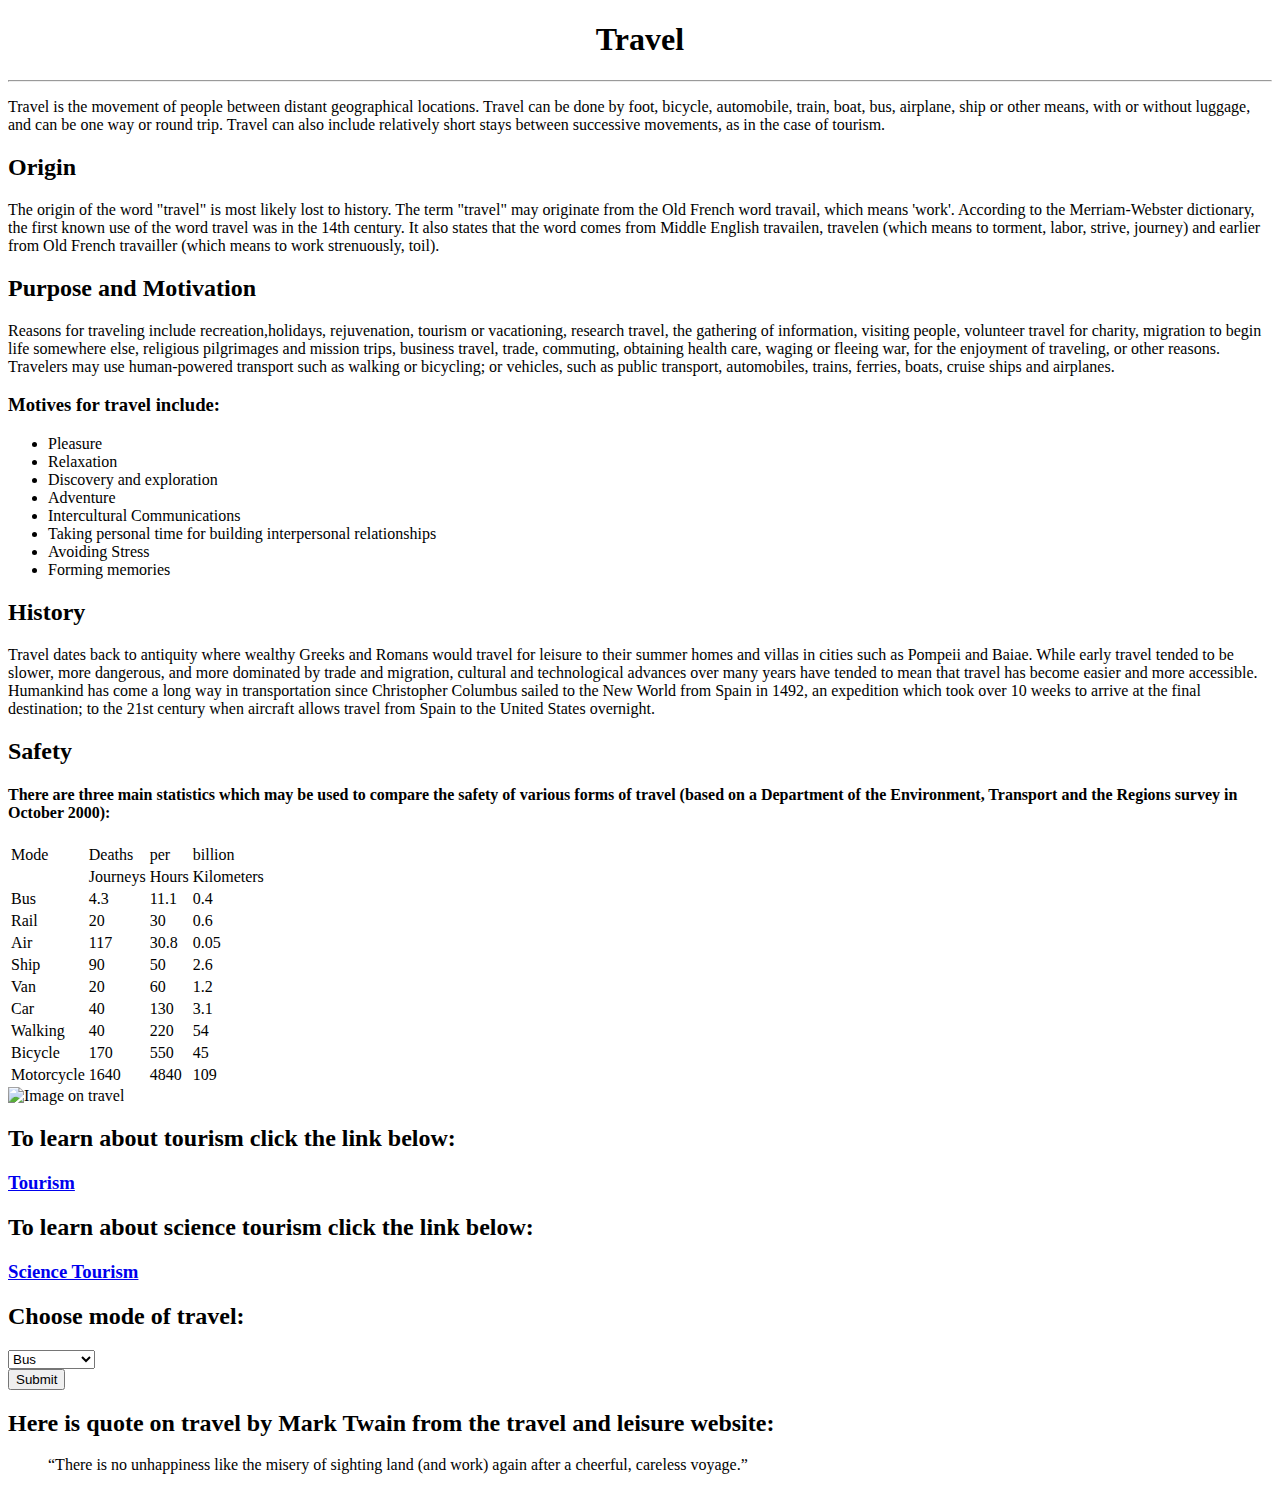
==== index.html @ 54bff9c2 "Create index.html" ====
<!DOCTYPE html>
<html lang="en">
<head>
    <meta charset="UTF-8">
    <meta name="viewport" content="width=device-width, initial-scale=1.0">
    <title>Travel</title>
</head>
<body>
    <!--Information about travel-->
    
    <center><h1>Travel</h1></center><hr>
    <p>Travel is the movement of people between distant geographical locations.
       Travel can be done by foot, bicycle, automobile, train, boat, bus, airplane,
       ship or other means, with or without luggage, and can be one way or round trip.
       Travel can also include relatively short stays between successive movements, as in the case of tourism.</p>

    <h2>Origin</h2>
    <p>The origin of the word "travel" is most likely lost to history. 
        The term "travel" may originate from the Old French word travail, which means 'work'.
        According to the Merriam-Webster dictionary, the first known use of the word travel was in the 14th century. 
        It also states that the word comes from Middle English travailen, travelen (which means to torment, labor, strive, journey) 
        and earlier from Old French travailler (which means to work strenuously, toil).</p>

    <h2>Purpose and Motivation</h2>
    <p>Reasons for traveling include recreation,holidays, rejuvenation, tourism or vacationing,
       research travel, the gathering of information, visiting people, volunteer travel for charity, 
       migration to begin life somewhere else, religious pilgrimages and mission trips, business travel, 
       trade, commuting, obtaining health care, waging or fleeing war, for the enjoyment of traveling, or other reasons.
       Travelers may use human-powered transport such as walking or bicycling; or vehicles, such as public transport,
       automobiles, trains, ferries, boats, cruise ships and airplanes.</p>
    <h3>Motives for travel include:</h3>
    <ul>
        <li>Pleasure</li>
        <li>Relaxation</li>
        <li>Discovery and exploration</li>
        <li>Adventure</li>
        <li>Intercultural Communications</li>
        <li>Taking personal time for building interpersonal relationships</li>
        <li>Avoiding Stress</li>
        <li>Forming memories</li>
    </ul>

    <h2>History</h2>
    <p>Travel dates back to antiquity where wealthy Greeks and Romans would travel for leisure to their summer homes and villas in cities such as Pompeii and Baiae.
        While early travel tended to be slower, more dangerous, and more dominated by trade and migration, cultural and technological advances over many years have tended 
        to mean that travel has become easier and more accessible. <br> Humankind has come a long way in transportation since Christopher Columbus sailed to the New World from Spain in 1492,
        an expedition which took over 10 weeks to arrive at the final destination; to the 21st century when aircraft allows travel from Spain to the United States overnight.</p>
    
    <h2>Safety</h2>
    <h4>There are three main statistics which may be used to compare the safety of various forms of travel (based on a Department of the Environment, Transport and the Regions survey in October 2000):</h4>
    <table>
        <tr>
            <td>Mode</td>
            <td>Deaths</td>
            <td>per</td>
            <td>billion</td>
        </tr>
        <tr>
            <td></td>
            <td>Journeys</td>
            <td>Hours</td>
            <td>Kilometers</td>
        </tr>
        <tr>
            <td>Bus</td>
            <td>4.3</td>
            <td>11.1</td>
            <td>0.4</td>
        </tr>
        <tr>
            <td>Rail</td>
            <td>20</td>
            <td>30</td>
            <td>0.6</td>
        </tr>
        <tr>
            <td>Air</td>
            <td>117</td>
            <td>30.8</td>
            <td>0.05</td>
        </tr>
        <tr>
            <td>Ship</td>
            <td>90</td>
            <td>50</td>
            <td>2.6</td>
        </tr>
        <tr>
            <td>Van</td>
            <td>20</td>
            <td>60</td>
            <td>1.2</td>
        </tr>
        <tr>
            <td>Car</td>
            <td>40</td>
            <td>130</td>
            <td>3.1</td>
        </tr>
        <tr>
            <td>Walking</td>
            <td>40</td>
            <td>220</td>
            <td>54</td>
        </tr>
        <tr>
            <td>Bicycle</td>
            <td>170</td>
            <td>550</td>
            <td>45</td>
        </tr>
        <tr>
            <td>Motorcycle</td>
            <td>1640</td>
            <td>4840</td>
            <td>109</td>
        </tr>
    </table>

    <img src="https://img.freepik.com/premium-vector/world-tourism-day-poster-with-world-s-famous-landmarks-tourist-destinations-elements_77313-266.jpg" alt="Image on travel">

    <h2>To learn about tourism click the link below:</h2>
    <h3><a href="https://en.wikipedia.org/wiki/Tourism">Tourism</a></h3>

    <h2>To learn about science tourism click the link below:</h2>
    <h3><a href="https://en.wikipedia.org/wiki/Science_tourism" target="_blank">Science Tourism</a></h3>

    <h2>Choose mode of travel:</h2>
    <select>
        <option value="bus">Bus</option>
        <option value="rail">Rail</option>
        <option value="air">Air</option>
        <option value="ship">Ship</option>
        <option value="van">Van</option>
        <option value="car">Car</option>
        <option value="walking">Walking</option>
        <option value="bicycle">Bicycle</option>
        <option value="motorcycle">Motorcycle</option>
    </select><br>
    <input type="submit">

    <h2>Here is quote on travel by Mark Twain from the travel and leisure website:</h2>
    <blockquote cite="https://www.travelandleisure.com/travel-tips/celebrity-travel/mark-twain-quotes-about-travel-life">
        “There is no unhappiness like the misery of sighting land (and work) again after a cheerful, careless voyage.”
        </blockquote>
</body>
</html>
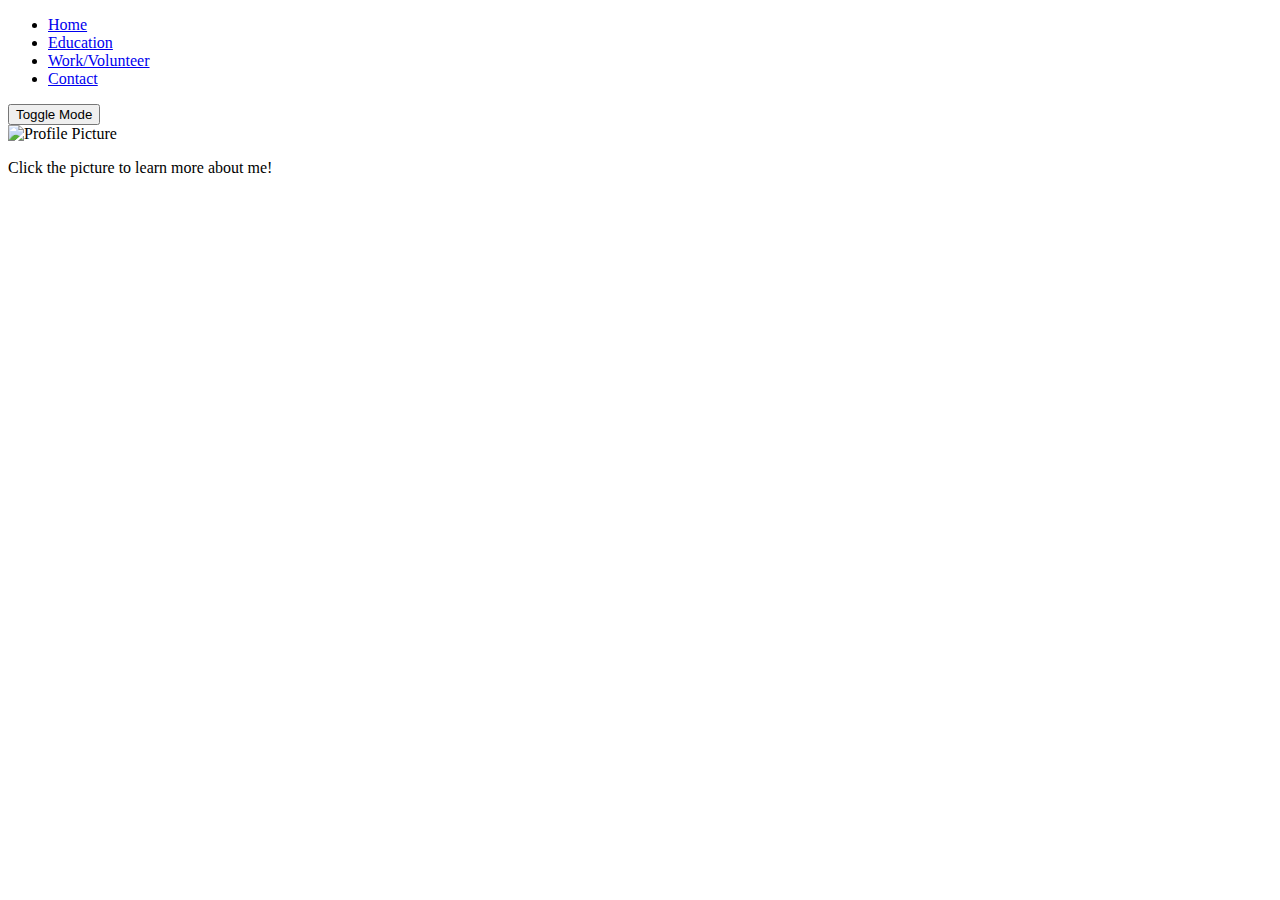
==== commit bdc3c042: "Update index.html" ====
--- a/index.html
+++ b/index.html
@@ -3,145 +3,29 @@
 <head>
     <meta charset="UTF-8">
     <meta name="viewport" content="width=device-width, initial-scale=1.0">
-    <title>Travel</title>
+    <link rel="stylesheet" href="style.css">
+    <title>Portfolio</title>
 </head>
 <body>
-    <!--Information about travel-->
-    
-    <center><h1>Travel</h1></center><hr>
-    <p>Travel is the movement of people between distant geographical locations.
-       Travel can be done by foot, bicycle, automobile, train, boat, bus, airplane,
-       ship or other means, with or without luggage, and can be one way or round trip.
-       Travel can also include relatively short stays between successive movements, as in the case of tourism.</p>
+    <header>
+        <nav>
+            <ul>
+                <li><a href="index.html">Home</a></li>
+                <li><a href="education.html">Education</a></li>
+                <li><a href="work.html">Work/Volunteer</a></li>
+                <li><a href="contact.html">Contact</a></li>
+            </ul>
+            <button id="toggle-mode">Toggle Mode</button>
+        </nav>
+    </header>
 
-    <h2>Origin</h2>
-    <p>The origin of the word "travel" is most likely lost to history. 
-        The term "travel" may originate from the Old French word travail, which means 'work'.
-        According to the Merriam-Webster dictionary, the first known use of the word travel was in the 14th century. 
-        It also states that the word comes from Middle English travailen, travelen (which means to torment, labor, strive, journey) 
-        and earlier from Old French travailler (which means to work strenuously, toil).</p>
+    <section id="home">
+        <div class="profile">
+            <img src="background-image.jpg" alt="Profile Picture" id="profile-picture">
+            <p id="profile-description">Click the picture to learn more about me!</p>
+        </div>
+    </section>
 
-    <h2>Purpose and Motivation</h2>
-    <p>Reasons for traveling include recreation,holidays, rejuvenation, tourism or vacationing,
-       research travel, the gathering of information, visiting people, volunteer travel for charity, 
-       migration to begin life somewhere else, religious pilgrimages and mission trips, business travel, 
-       trade, commuting, obtaining health care, waging or fleeing war, for the enjoyment of traveling, or other reasons.
-       Travelers may use human-powered transport such as walking or bicycling; or vehicles, such as public transport,
-       automobiles, trains, ferries, boats, cruise ships and airplanes.</p>
-    <h3>Motives for travel include:</h3>
-    <ul>
-        <li>Pleasure</li>
-        <li>Relaxation</li>
-        <li>Discovery and exploration</li>
-        <li>Adventure</li>
-        <li>Intercultural Communications</li>
-        <li>Taking personal time for building interpersonal relationships</li>
-        <li>Avoiding Stress</li>
-        <li>Forming memories</li>
-    </ul>
-
-    <h2>History</h2>
-    <p>Travel dates back to antiquity where wealthy Greeks and Romans would travel for leisure to their summer homes and villas in cities such as Pompeii and Baiae.
-        While early travel tended to be slower, more dangerous, and more dominated by trade and migration, cultural and technological advances over many years have tended 
-        to mean that travel has become easier and more accessible. <br> Humankind has come a long way in transportation since Christopher Columbus sailed to the New World from Spain in 1492,
-        an expedition which took over 10 weeks to arrive at the final destination; to the 21st century when aircraft allows travel from Spain to the United States overnight.</p>
-    
-    <h2>Safety</h2>
-    <h4>There are three main statistics which may be used to compare the safety of various forms of travel (based on a Department of the Environment, Transport and the Regions survey in October 2000):</h4>
-    <table>
-        <tr>
-            <td>Mode</td>
-            <td>Deaths</td>
-            <td>per</td>
-            <td>billion</td>
-        </tr>
-        <tr>
-            <td></td>
-            <td>Journeys</td>
-            <td>Hours</td>
-            <td>Kilometers</td>
-        </tr>
-        <tr>
-            <td>Bus</td>
-            <td>4.3</td>
-            <td>11.1</td>
-            <td>0.4</td>
-        </tr>
-        <tr>
-            <td>Rail</td>
-            <td>20</td>
-            <td>30</td>
-            <td>0.6</td>
-        </tr>
-        <tr>
-            <td>Air</td>
-            <td>117</td>
-            <td>30.8</td>
-            <td>0.05</td>
-        </tr>
-        <tr>
-            <td>Ship</td>
-            <td>90</td>
-            <td>50</td>
-            <td>2.6</td>
-        </tr>
-        <tr>
-            <td>Van</td>
-            <td>20</td>
-            <td>60</td>
-            <td>1.2</td>
-        </tr>
-        <tr>
-            <td>Car</td>
-            <td>40</td>
-            <td>130</td>
-            <td>3.1</td>
-        </tr>
-        <tr>
-            <td>Walking</td>
-            <td>40</td>
-            <td>220</td>
-            <td>54</td>
-        </tr>
-        <tr>
-            <td>Bicycle</td>
-            <td>170</td>
-            <td>550</td>
-            <td>45</td>
-        </tr>
-        <tr>
-            <td>Motorcycle</td>
-            <td>1640</td>
-            <td>4840</td>
-            <td>109</td>
-        </tr>
-    </table>
-
-    <img src="https://img.freepik.com/premium-vector/world-tourism-day-poster-with-world-s-famous-landmarks-tourist-destinations-elements_77313-266.jpg" alt="Image on travel">
-
-    <h2>To learn about tourism click the link below:</h2>
-    <h3><a href="https://en.wikipedia.org/wiki/Tourism">Tourism</a></h3>
-
-    <h2>To learn about science tourism click the link below:</h2>
-    <h3><a href="https://en.wikipedia.org/wiki/Science_tourism" target="_blank">Science Tourism</a></h3>
-
-    <h2>Choose mode of travel:</h2>
-    <select>
-        <option value="bus">Bus</option>
-        <option value="rail">Rail</option>
-        <option value="air">Air</option>
-        <option value="ship">Ship</option>
-        <option value="van">Van</option>
-        <option value="car">Car</option>
-        <option value="walking">Walking</option>
-        <option value="bicycle">Bicycle</option>
-        <option value="motorcycle">Motorcycle</option>
-    </select><br>
-    <input type="submit">
-
-    <h2>Here is quote on travel by Mark Twain from the travel and leisure website:</h2>
-    <blockquote cite="https://www.travelandleisure.com/travel-tips/celebrity-travel/mark-twain-quotes-about-travel-life">
-        “There is no unhappiness like the misery of sighting land (and work) again after a cheerful, careless voyage.”
-        </blockquote>
+    <script src="main.js"></script>
 </body>
 </html>
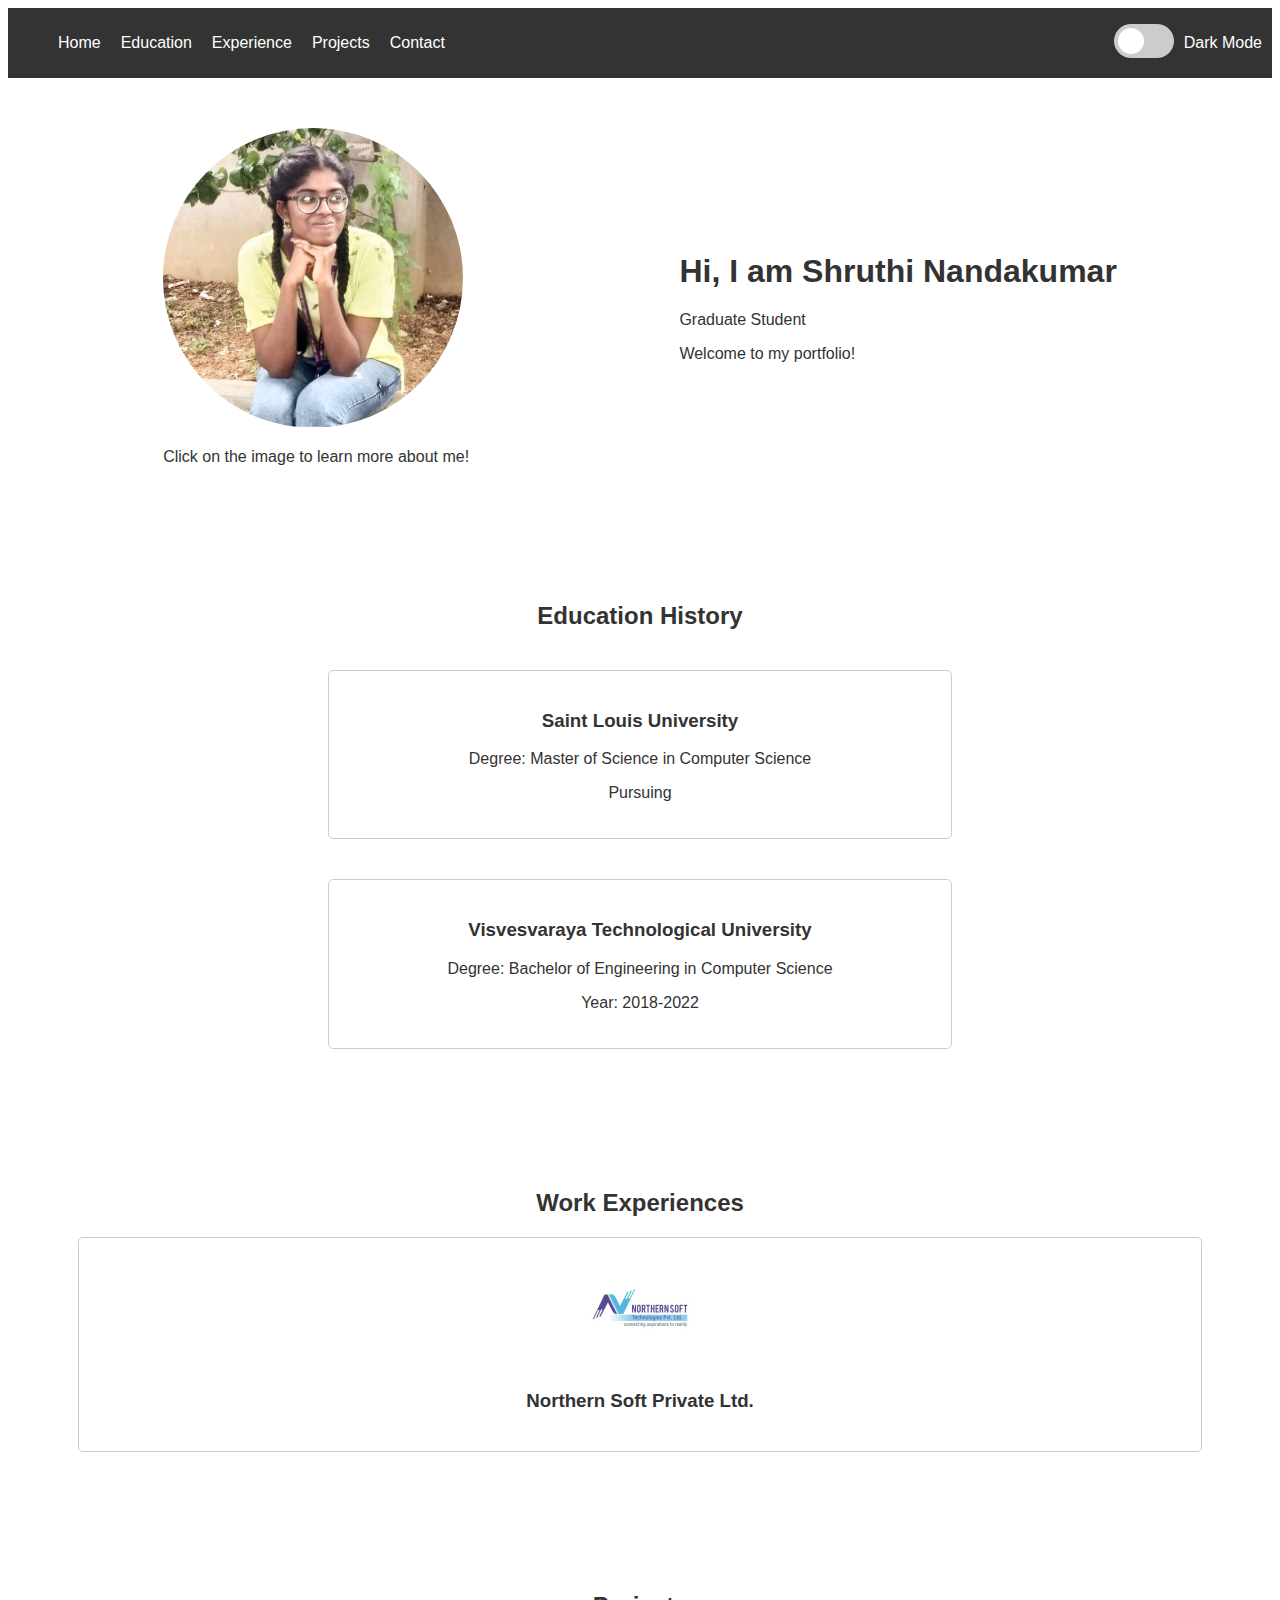
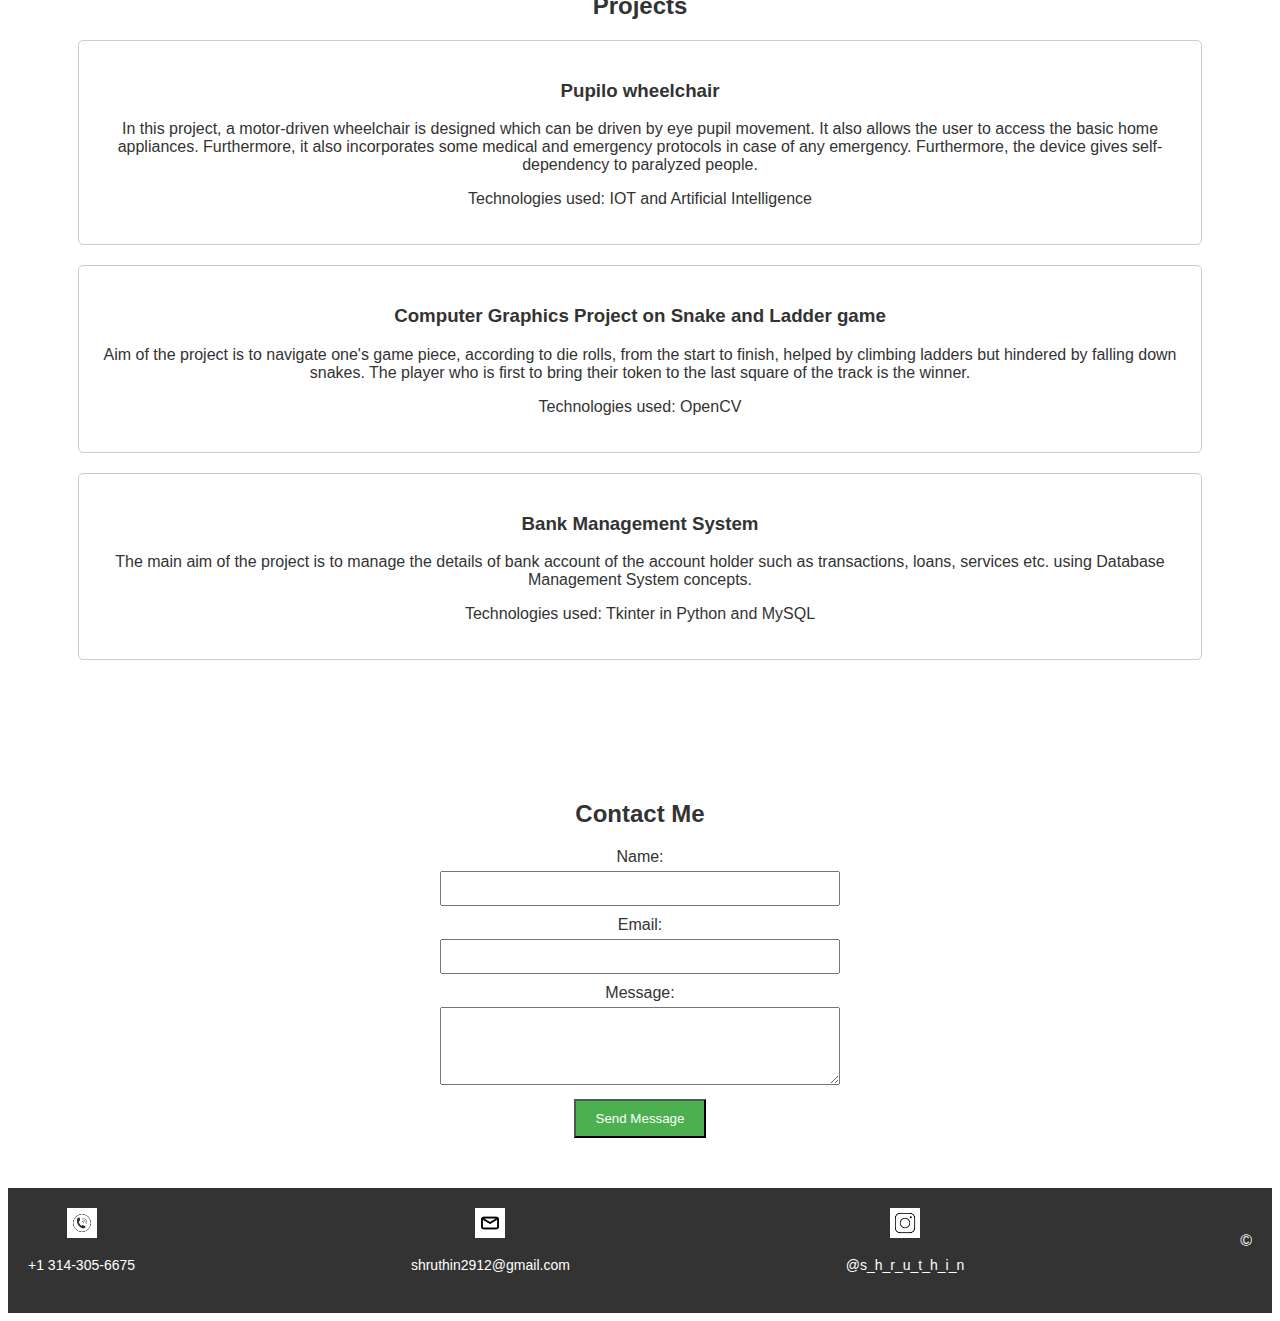
==== commit dcc1feec: "Add files via upload" ====
--- a/index.html
+++ b/index.html
@@ -1,31 +1,129 @@
-<!DOCTYPE html>
-<html lang="en">
-<head>
-    <meta charset="UTF-8">
-    <meta name="viewport" content="width=device-width, initial-scale=1.0">
-    <link rel="stylesheet" href="style.css">
-    <title>Portfolio</title>
-</head>
-<body>
-    <header>
-        <nav>
-            <ul>
-                <li><a href="index.html">Home</a></li>
-                <li><a href="education.html">Education</a></li>
-                <li><a href="work.html">Work/Volunteer</a></li>
-                <li><a href="contact.html">Contact</a></li>
-            </ul>
-            <button id="toggle-mode">Toggle Mode</button>
-        </nav>
-    </header>
-
-    <section id="home">
-        <div class="profile">
-            <img src="background-image.jpg" alt="Profile Picture" id="profile-picture">
-            <p id="profile-description">Click the picture to learn more about me!</p>
-        </div>
-    </section>
-
-    <script src="main.js"></script>
-</body>
-</html>
+<!DOCTYPE html>
+<html lang="en">
+
+<head>
+  <meta charset="UTF-8">
+  <meta name="viewport" content="width=device-width, initial-scale=1.0">
+  <title>Shruthi Nandakumar - Portfolio</title>
+  <link rel="stylesheet" href="styles.css">
+  <script src="script.js" defer></script>
+</head>
+
+<body>
+  <!-- Navigation Bar -->
+  <nav>
+    <ul>
+      <li><a href="#home">Home</a></li>
+      <li><a href="#education">Education</a></li>
+      <li><a href="#work">Experience</a></li>
+      <li><a href="#projects">Projects</a></li>
+      <li><a href="#contact">Contact</a></li>
+    </ul>
+    <div class="toggle-container">
+      <label class="switch">
+        <input type="checkbox" id="toggle-mode">
+        <span class="slider round"></span>
+      </label>
+      <span class="mode-label">Dark Mode</span>
+    </div>
+  </nav>
+
+  <!-- Home Page -->
+  <section id="home">
+    <div class="profile">
+      <img src="profile_picture.jpg" alt="Shruthi Nandakumar" id="profile-picture">
+      <p>Click on the image to learn more about me!</p>
+    </div>
+    <div class="about">
+      <h1>Hi, I am Shruthi Nandakumar</h1>
+      <p>Graduate Student</p>
+      <p>Welcome to my portfolio!</p>
+    </div>
+  </section>
+
+  <!-- Education History -->
+  <section id="education">
+    <h2>Education History</h2>
+    <div class="education-entry">
+        <h3>Saint Louis University</h3>
+        <p>Degree: Master of Science in Computer Science</p>
+        <p>Pursuing</p>
+    </div>
+    <div class="education-entry">
+        <h3>Visvesvaraya Technological University</h3>
+        <p>Degree: Bachelor of Engineering in Computer Science</p>
+        <p>Year: 2018-2022</p>
+    </div>
+    </section>
+
+  <section id="work">
+    <h2>Work Experiences</h2>
+    <div class="work-entry" id="company1" data-position="Intern" data-duration="Sep 2021 - Oct 2021" data-description="Worked on a mini project named SQL Injection attack">
+        <img src="northern_soft_logo.jpeg" alt="Company 1 Logo" class="company-logo">
+        <h3>Northern Soft Private Ltd.</h3>
+    </div>
+    </section>
+
+    <section id="projects">
+        <h2>Projects</h2>
+        <div class="project-entry">
+          <h3>Pupilo wheelchair</h3>
+          <p>In this project, a motor-driven wheelchair is designed which can be driven by eye pupil movement. It 
+            also allows the user to access the basic home appliances. Furthermore, it also incorporates some medical and 
+            emergency protocols in case of any emergency. Furthermore, the device gives self-dependency to paralyzed people.</p>
+          <p>Technologies used: IOT and Artificial Intelligence</p>
+        </div>
+        <div class="project-entry">
+            <h3>Computer Graphics Project on Snake and Ladder game</h3>
+            <p> Aim of the project is to navigate one's game piece, according to die rolls, from the start to finish, helped 
+                by climbing ladders but hindered by falling down snakes. The player who is first to bring their token to the last square 
+                of the track is the winner.</p>
+            <p>Technologies used: OpenCV</p>
+        </div>
+        <div class="project-entry">
+            <h3>Bank Management System</h3>
+            <p> The main aim of the project is to manage the details of bank account of the account holder such as 
+                transactions, loans, services etc. using Database Management System concepts.</p>
+            <p>Technologies used: Tkinter in Python and MySQL</p>
+        </div>
+      </section>
+
+  <section id="contact">
+    <h2>Contact Me</h2>
+    <form id="contact-form" action="https://formspree.io/f/mbjvebak" method="POST">
+        <label for="name">Name:</label>
+        <input type="text" id="name" name="name" required>
+
+        <label for="email">Email:</label>
+        <input type="email" id="email" name="email" required>
+
+        <label for="message">Message:</label>
+        <textarea id="message" name="message" rows="4" required></textarea>
+
+        <button type="submit">Send Message</button>
+    </form>
+</section>
+
+<footer class="footer">
+      <div class="footer__contact">
+        <div class="footer__contact-item">
+          <img src="call_icon.png" alt="Call Icon" class="footer__contact-icon">
+          <span class="footer__contact-subtitle">+1 314-305-6675</span>
+        </div>
+  
+        <div class="footer__contact-item">
+          <img src="email_icon.png" alt="Email Icon" class="footer__contact-icon">
+          <span class="footer__contact-subtitle">shruthin2912@gmail.com</span>
+        </div>
+
+        <div class="footer__contact-item">
+          <img src="instagram_icon.png" alt="Instagram Icon" class="footer__contact-icon">
+          <span class="footer__contact-subtitle">@s_h_r_u_t_h_i_n</span>
+        </div>
+      <p class="footer__copy">&#169;</p>
+    </div>
+  </footer>
+  
+</body>
+
+</html>
--- a/styles.css
+++ b/styles.css
@@ -0,0 +1,305 @@
+/* styles.css */
+body {
+    font-family: 'Arial', sans-serif;
+    background-color: #fff; /* Default background color */
+    color: #333; /* Default text color */
+    transition: background-color 0.3s, color 0.3s;
+  }
+  
+  nav {
+    background-color: #333;
+    color: #fff;
+    padding: 10px;
+    display: flex;
+    justify-content: space-between;
+    align-items: center;
+  }
+  
+  nav ul {
+    list-style-type: none;
+    display: flex;
+  }
+  
+  nav ul li {
+    margin-right: 20px;
+  }
+  
+  nav a {
+    text-decoration: none;
+    color: #fff;
+  }
+  
+  nav a:hover {
+    border-bottom: 2px solid #fff;
+  }
+  
+  .toggle-container {
+    display: flex;
+    align-items: center;
+  }
+  
+  .switch {
+    position: relative;
+    display: inline-block;
+    width: 60px;
+    height: 34px;
+  }
+  
+  .switch input {
+    opacity: 0;
+    width: 0;
+    height: 0;
+  }
+  
+  .slider {
+    position: absolute;
+    cursor: pointer;
+    top: 0;
+    left: 0;
+    right: 0;
+    bottom: 0;
+    background-color: #ccc;
+    transition: 0.4s;
+    border-radius: 34px;
+  }
+  
+  .slider:before {
+    position: absolute;
+    content: '';
+    height: 26px;
+    width: 26px;
+    left: 4px;
+    bottom: 4px;
+    background-color: #fff;
+    transition: 0.4s;
+    border-radius: 50%;
+  }
+  
+  input:checked + .slider {
+    background-color: #2196F3;
+  }
+  
+  input:checked + .slider:before {
+    transform: translateX(26px);
+  }
+  
+  .mode-label {
+    margin-left: 10px;
+  }
+  
+ /* Home Page */
+#home {
+    display: flex;
+    justify-content: space-around;
+    align-items: center;
+    padding: 50px;
+  }
+  
+  .profile img {
+    width: 300px; /* Adjust the width as needed */
+    height: 300px; /* Adjust the height as needed */
+    border-radius: 50%;
+    cursor: pointer;
+    transition: transform 0.3s ease-in-out;
+  }
+  
+  .profile img:hover {
+    transform: scale(1.1);
+  }
+  
+  
+  .about {
+    max-width: 500px;
+  }
+  
+  /* Dark Mode */
+  body.dark-mode {
+    background-color: #333;
+    color: #fff;
+  }
+  
+  #home.dark-mode {
+    /* Dark mode styles for the Home Page */
+    border: 1px solid #fff;
+  }
+  
+ /* Education History */
+ #education {
+    text-align: center;
+    padding: 50px;
+}
+
+.education-entry {
+    margin: 20px;
+    padding: 20px;
+    border: 1px solid #ccc;
+    border-radius: 5px;
+}
+
+.education-entry h3 {
+    color: #333;
+}
+
+/* Dark mode styling for education entries */
+body.dark-mode .education-entry {
+    background-color: #444;
+    border-color: #666;
+}
+
+body.dark-mode .education-entry h3 {
+    color: #ffd700; /* Change this to your preferred color for the university name in dark mode */
+}
+
+/* Responsive styling for education entries */
+@media (min-width: 600px) {
+    .education-entry {
+        width: 50%;
+        display: inline-block;
+    }
+}
+  
+#work {
+    text-align: center;
+    padding: 50px;
+}
+
+.work-entry {
+    margin: 20px;
+    padding: 20px;
+    border: 1px solid #ccc;
+    border-radius: 5px;
+    cursor: pointer;
+}
+
+.work-entry h3 {
+    color: #333;
+}
+
+.company-logo {
+    max-width: 100px; /* Adjust the max width as needed */
+    height: auto;
+    margin-bottom: 10px;
+}
+
+/* Dark mode styling for work entries */
+body.dark-mode .work-entry {
+    background-color: #444;
+    border-color: #666;
+}
+
+body.dark-mode .work-entry h3 {
+    color: #ffd700; /* Change this to your preferred color for the company name in dark mode */
+}
+
+/* Projects Section */
+#projects {
+    text-align: center;
+    padding: 50px;
+  }
+  
+  .project-entry {
+    margin: 20px;
+    padding: 20px;
+    border: 1px solid #ccc;
+    border-radius: 5px;
+  }
+  
+  .project-entry h3 {
+    color: #333;
+  }
+  
+  /* Dark mode styling for projects entries */
+  body.dark-mode #projects {
+    background-color: #333;
+    color: #fff;
+  }
+  
+  body.dark-mode .project-entry {
+    background-color: #444;
+    border-color: #666;
+  }
+  
+  body.dark-mode .project-entry h3 {
+    color: #ffd700; /* Change this to your preferred color for the project name in dark mode */
+  }
+  
+/* Contact Page styling */
+#contact {
+    text-align: center;
+    padding: 50px;
+}
+
+form {
+    max-width: 400px;
+    margin: 0 auto;
+}
+
+label {
+    display: block;
+    margin-bottom: 5px;
+}
+
+input, textarea {
+    width: 100%;
+    padding: 8px;
+    margin-bottom: 10px;
+    box-sizing: border-box;
+}
+
+button {
+    background-color: #4CAF50;
+    color: white;
+    padding: 10px 20px;
+    cursor: pointer;
+}
+
+/* Dark mode styling for contact form */
+body.dark-mode #contact {
+    background-color: #333;
+    color: #fff;
+}
+
+body.dark-mode form {
+    background-color: #444;
+    color: #fff;
+}
+
+body.dark-mode input,
+body.dark-mode textarea {
+    background-color: #555; /* Change this color to your preferred input background color in dark mode */
+    color: #fff; /* Change this color to your preferred text color in dark mode */
+    border: 1px solid #777; /* Change this color to your preferred border color in dark mode */
+}
+
+.footer {
+    background-color: #333;
+    color: #fff;
+    padding: 20px;
+  }
+  
+  .footer__contact {
+    display: flex;
+    justify-content: space-between;
+    align-items: center;
+    margin-bottom: 20px;
+  }
+  
+  .footer__contact-item {
+    text-align: center;
+  }
+  
+  .footer__contact-icon {
+    width: 30px; /* Adjust the width as needed */
+    height: 30px; /* Adjust the height as needed */
+    margin-bottom: 10px; /* Adjust the margin as needed */
+  }
+  
+  .footer__contact-subtitle {
+    font-size: 14px;
+    display: block;
+    margin-top: 5px; /* Adjust the margin as needed */
+  }  
+  
+  .footer__copy {
+    text-align: center;
+  }